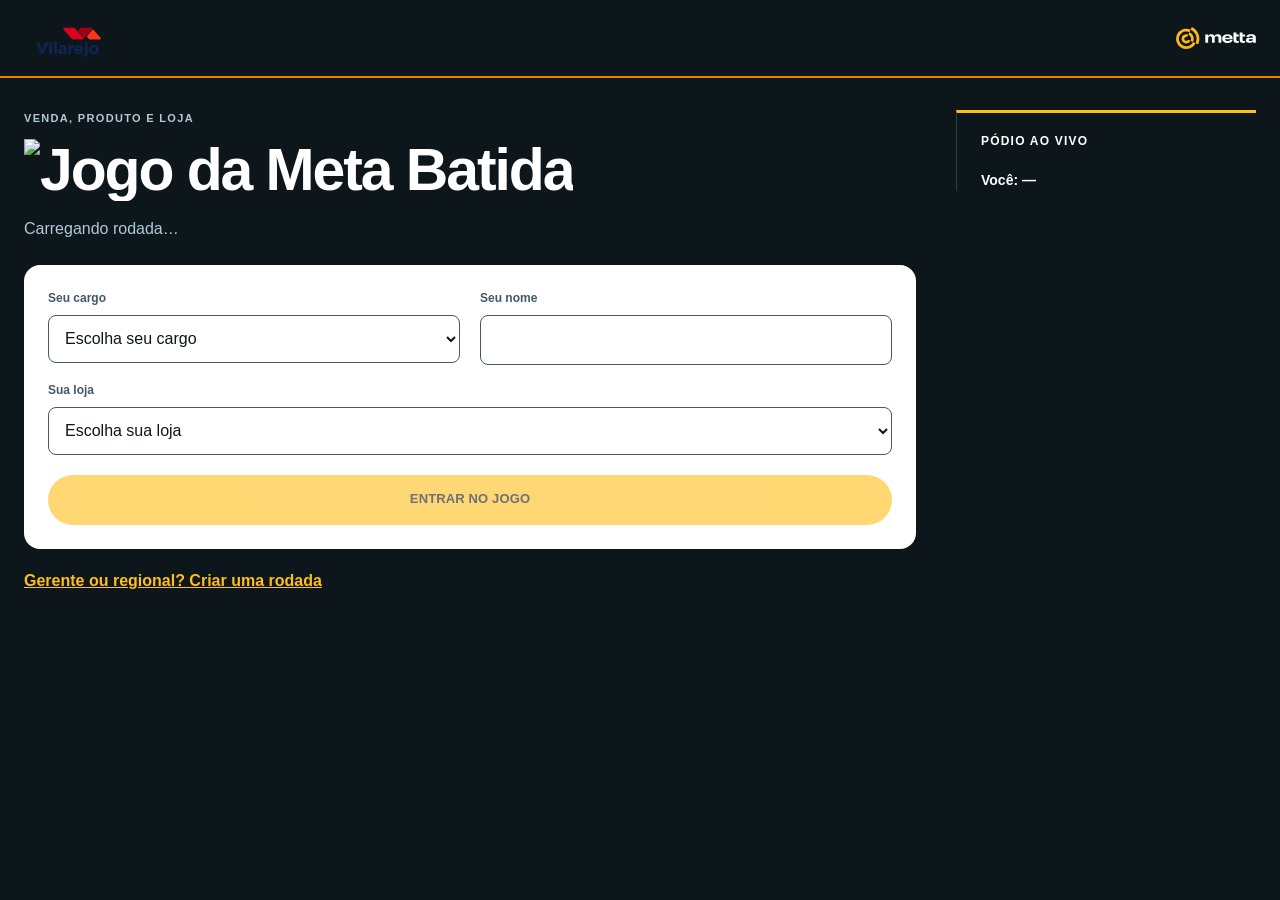
==== frontend/vilarejo/index.html @ fbdecd22 "Endpoint /gerente do motor + novo tenant Vilarejo com frontend próprio Implementa POST /gerente (cri" ====
<!doctype html>
<html lang="pt-BR">
<head><meta charset="utf-8"><meta name="viewport" content="width=device-width,initial-scale=1"><title>Jogo da Meta Batida · Vilarejo</title><link rel="stylesheet" href="../css/jogo.css"><script type="module" src="../js/jogador.js"></script></head>
<body>
<header class="marca"><img class="logo-cliente" src="../img/logo-vilarejo.png" alt="Vilarejo" width="150" height="42"><span><img class="logo-jogo" src="../img/logo-jogo.png" alt="Jogo da Meta Batida" width="900" height="294"></span><img class="logo-metta" src="../img/logo-metta.svg" alt="Metta" width="120" height="26"></header>
<div class="layout">
<aside class="podio painel" aria-label="Pódio ao vivo"><h2>Pódio ao vivo</h2><ol id="podio" class="medalhas"></ol><div class="podio-rodape"><strong id="posicao">Você: —</strong><button id="alternar" class="discreto" hidden aria-label="Alternar entre pódio da loja e geral">Ver geral</button></div></aside>
<main id="principal">
<section id="entrada" class="painel">
<p class="sobretitulo">VENDA, PRODUTO E LOJA</p><h1 class="titulo-logo"><img src="../img/logo-jogo.png" alt="Jogo da Meta Batida" width="900" height="294"></h1><p id="rodada">Carregando rodada…</p>
<form id="formulario"><div class="campo"><label for="cargo">Seu cargo</label><select id="cargo" name="cargo" required><option value="">Escolha seu cargo</option><option>Gerente</option><option>Regional</option><option>Vendedor</option><option>Outro</option></select></div><div id="campo-nome-lista" class="campo" hidden><label for="nome-lista">Escolha seu nome</label><select id="nome-lista" name="nome-lista"></select></div><div id="campo-nome" class="campo"><label for="nome">Seu nome</label><input id="nome" name="nome" autocomplete="name" minlength="2" maxlength="60" required></div><div id="campo-loja"><label for="loja">Sua loja</label><select id="loja" name="loja" required><option value="">Escolha sua loja</option></select></div><button id="entrar" class="principal" disabled aria-label="Entrar no jogo">Entrar no jogo</button></form><a id="criar-rodada" class="link-rodada" href="gerente.html">Gerente ou regional? Criar uma rodada</a>
</section>
<section id="instrucoes" class="painel" hidden><p class="sobretitulo">PREPARE-SE PARA JOGAR</p><h1>Como funciona</h1><p id="aviso-instrutor" class="aviso-instrutor"></p><ol class="regras"><li>Jogue com seu nome.</li><li id="regra-loja">Represente sua loja.</li><li>Escolha uma opção: só uma é correta.</li><li id="regra-tempo">Cada pergunta tem tempo para responder.</li><li>Quanto mais rápido acertar, mais pontos. Não dá para voltar.</li><li>Sem resposta, você fica com zero na pergunta.</li><li>Veja sua posição no ranking ao final.</li></ol><button id="comecar" class="principal" aria-label="Começar a primeira pergunta">Começar</button></section>
<section id="jogo" class="cartao" hidden aria-label="Pergunta atual">
<div class="tempo"><progress id="barra" max="100" value="100" aria-label="Tempo restante"></progress><strong id="segundos" role="timer">— s</strong></div>
<div class="pergunta-topo"><span id="numero"></span><span id="tema"></span></div><h1 id="pergunta"></h1><img id="foto" class="produto" alt=""><div id="opcoes" class="opcoes"></div>
</section>
<section id="feedback" class="painel feedback" hidden><h1 id="mensagem-feedback" role="status"></h1></section>
<section id="final" class="painel" hidden><p class="sobretitulo">FIM DE JOGO</p><h1>Seu <em>resultado</em></h1><p id="resultado"></p><div id="estatisticas" class="estatisticas"></div><h2>Lista por cargo</h2><div id="listas" class="listas"></div><div id="ranking" class="ranking" tabindex="0" aria-label="Lista do cargo com rolagem" hidden></div><button id="nova-rodada" class="discreto" hidden aria-label="Entrar na nova rodada">Nova rodada disponível</button></section>
<p id="status" class="status" role="status" aria-live="polite"></p>
</main></div>
</body></html>
---- frontend/css/jogo.css ----
/* Metta: títulos Expanded, texto Inter, superfícies oficiais e hierarquia editorial. */
@font-face{font-family:'Zalando Sans Expanded';src:url('../fonts/ZalandoSansExpanded-ExtraBold.woff2') format('woff2');font-weight:800;font-display:swap}
@font-face{font-family:Inter;src:url('../fonts/Inter-Regular.woff2') format('woff2');font-weight:400;font-display:swap}
@font-face{font-family:Inter;src:url('../fonts/Inter-SemiBold.woff2') format('woff2');font-weight:600;font-display:swap}
:root{--noite:#0C161B;--card:#1A2A35;--ardosia:#2E3E47;--aco:#B0CAD8;--cinza-azul:#435965;--gelo:#EBF3F7;--branco:#FFF;--amarelo:#FFBE18;--amarelo-hover:#FFC531;--amarelo-press:#FFB618;--laranja:#E98300;--tinta:#0C161B;--azul:#435965;--azul-claro:#B0CAD8;--cinza:#EBF3F7;--azul-noite:#0C161B;--borda:#435965;--fonte:Inter,sans-serif;--display:'Zalando Sans Expanded',sans-serif}
*{box-sizing:border-box}
[hidden]{display:none!important}
body{margin:0;min-height:100dvh;background:var(--noite);color:var(--branco);font:400 16px/1.5 var(--fonte)}
button,input,select,textarea{font:inherit}
button{cursor:pointer;font-weight:600;border:0}
button:disabled{cursor:default;opacity:.6}
h1,h2{font-family:var(--display);font-weight:800;text-wrap:balance}
h1{font-size:clamp(32px,3.6vw,52px);line-height:1.12;letter-spacing:-.035em;margin:12px 0 24px}
h2{font-size:22px;line-height:1.25;margin:0 0 16px}
strong{font-weight:600}
em{font-style:normal;color:var(--amarelo)}
p{margin:0 0 16px}
:focus-visible{outline:3px solid var(--aco);outline-offset:4px}
.marca{min-height:76px;padding:16px max(24px,calc((100vw - 1280px)/2));display:flex;align-items:center;gap:24px;border-bottom:2px solid var(--laranja);background:var(--noite);color:var(--branco)}
.marca .logo-cliente{width:auto;height:40px}
.marca .logo-metta{width:auto;height:22px}
.marca .logo-jogo{width:auto;height:44px;display:block;margin:0 auto}
body:has(#entrada:not([hidden])) .marca .logo-jogo{visibility:hidden}
.link-rodada{display:inline-block;margin-top:20px;color:var(--amarelo);font-weight:600}
.pagina-rodada{max-width:640px;margin:32px auto;padding:0 16px}.pagina-rodada h1 em{display:block}.pagina-rodada h2{font-size:16px;margin:24px 0 8px}
.copiar{display:flex;gap:8px;align-items:center;margin:0}.copiar .discreto{flex:none;display:inline-flex;align-items:center;text-decoration:none}
#encerrar{margin-top:32px}.botao-link{display:inline-flex;align-items:center;text-decoration:none;margin-top:12px}
.titulo-logo{margin:0 0 16px;line-height:0}.titulo-logo img{width:min(420px,100%);height:auto}
.marca span{flex:1;text-align:center;font-size:11px;letter-spacing:.12em;color:var(--aco);font-weight:600}
.layout{max-width:1280px;margin:32px auto;padding:0 24px;display:grid;grid-template-columns:minmax(0,1fr) 300px;gap:40px;align-items:start}
main{min-width:0}.layout main{grid-column:1;grid-row:1}
.painel,.cartao{min-width:0}
.sobretitulo{font-size:11px;letter-spacing:.12em;font-weight:600;color:var(--aco);text-transform:uppercase;margin:0 0 12px}
/* Entrada: abertura editorial e formulário com superfície própria. */
#entrada h1{max-width:660px;font-size:clamp(38px,4.6vw,64px);line-height:1.06}
#entrada h1 em{display:block}
#rodada{color:var(--aco);margin:0 0 24px}
#formulario{padding:24px;background:var(--branco);color:var(--tinta);border-radius:16px;display:grid;grid-template-columns:1fr 1fr;gap:16px 20px}
.campo{min-width:0}.campo-amplo,#campo-loja,#formulario .principal{grid-column:1/-1}
label{display:block;font-size:12px;font-weight:600;color:var(--cinza-azul);margin:0 0 8px}
input,select,textarea{display:block;width:100%;min-height:48px;padding:12px;border:1px solid var(--cinza-azul);border-radius:8px;color:var(--tinta);background:var(--branco)}
input:focus-visible,select:focus-visible,textarea:focus-visible{outline-color:var(--cinza-azul)}
.principal{min-height:50px;background:var(--amarelo);color:var(--tinta);border-radius:999px;padding:12px 24px;font:800 13px/1.3 var(--display);letter-spacing:.01em;text-transform:uppercase;transition:background .2s}
.principal:hover:enabled{background:var(--amarelo-hover)}.principal:active:enabled{background:var(--amarelo-press)}
#formulario .principal{margin-top:4px}
#formulario :focus-visible{outline-color:var(--cinza-azul)}
.discreto{background:var(--ardosia);color:var(--branco);padding:10px 16px;min-height:44px;border-radius:999px;font-size:13px}
.discreto:hover:enabled{background:var(--cinza-azul)}
/* Pódio: uma lista, sem três cartões competindo com a pergunta. */
.podio{grid-column:2;grid-row:1;position:sticky;top:24px;border-top:3px solid var(--amarelo);padding:20px 0 0 24px;border-left:1px solid var(--ardosia)}
.podio h2{font:600 12px/1.4 var(--fonte);letter-spacing:.1em;text-transform:uppercase;margin-bottom:20px}
.medalhas{list-style:none;padding:0;margin:0;counter-reset:podio}
.medalha{display:grid;grid-template-columns:48px minmax(0,1fr) auto;gap:2px 8px;align-items:baseline;padding:18px 0;border-bottom:1px solid var(--ardosia);overflow-wrap:anywhere}
.colocacao{white-space:nowrap;overflow-wrap:normal;font-family:var(--display);font-size:25px;font-weight:800;color:var(--aco);grid-row:1/3}
.medalha:first-child .colocacao{color:var(--amarelo)}
.nome-podio{font-size:16px;line-height:1.3;grid-column:2}
.pontos-podio{grid-column:3;font-size:12px;white-space:nowrap;color:var(--aco);font-variant-numeric:tabular-nums}
.loja-podio{grid-column:2/-1;font-size:12px;color:var(--aco)}
.podio-rodape{display:flex;flex-wrap:wrap;gap:12px;align-items:center;justify-content:space-between;margin-top:20px;font-size:14px}
.podio-rodape .discreto{font-size:12px;padding:8px 12px}
/* Instruções numeradas, com ritmo de leitura. */
.regras{list-style:none;counter-reset:regra;padding:0;margin:24px 0 28px}
.regras li{counter-increment:regra;display:flex;align-items:center;gap:16px;padding:14px 0;border-bottom:1px solid var(--ardosia)}
.regras li::before{content:counter(regra,decimal-leading-zero);font-family:var(--display);font-weight:800;color:var(--amarelo);font-size:20px}
#instrucoes .principal{min-width:240px}
/* A pergunta ocupa um palco claro; cronômetro e progresso continuam explícitos. */
.cartao{padding:24px;border-radius:16px;background:var(--branco);color:var(--tinta);display:grid;grid-template-columns:minmax(0,1fr) 92px;gap:16px}
.pergunta-topo{grid-column:1;grid-row:1;display:flex;flex-direction:column;justify-content:center;gap:2px;font-size:11px;font-weight:600;letter-spacing:.06em;color:var(--cinza-azul)}
#numero{color:var(--tinta);font-size:13px}#tema{overflow-wrap:anywhere}
.tempo{grid-column:2;grid-row:1;display:flex;flex-direction:column;align-items:stretch;justify-content:center;gap:4px}
.tempo strong{order:-1;font:800 28px/1 var(--display);text-align:right;white-space:nowrap;font-variant-numeric:tabular-nums}
progress{appearance:none;border:0;border-radius:999px;width:100%;height:6px;overflow:hidden;background:var(--gelo)}
progress::-webkit-progress-bar{background:var(--gelo)}
progress::-webkit-progress-value{background:var(--cinza-azul)}
progress::-moz-progress-bar{background:var(--cinza-azul)}
.urgente .tempo strong{text-decoration:underline;text-underline-offset:4px}
.cartao h1{grid-column:1/-1;font-size:clamp(22px,2.1vw,30px);line-height:1.25;letter-spacing:-.025em;margin:0;text-wrap:pretty}
.produto{grid-column:1/-1;display:block;width:100%;height:clamp(110px,24vh,240px);object-fit:contain;background:var(--branco);border-radius:8px}
.opcoes{grid-column:1/-1;display:grid;grid-template-columns:1fr 1fr;gap:8px}
.opcao{min-width:0;min-height:58px;display:flex;align-items:center;text-align:left;padding:12px;gap:10px;border:1px solid var(--cinza-azul);border-radius:10px;background:var(--branco);color:var(--tinta);line-height:1.35;transition:background .2s}
.opcao>span:last-child{min-width:0;overflow-wrap:anywhere}
.opcao:hover:enabled{background:var(--gelo)}
.letra{display:grid;place-items:center;flex:0 0 28px;height:28px;border-radius:6px;background:var(--gelo);color:var(--cinza-azul);font-size:13px;font-weight:600}
.opcao.selecionada{background:var(--ardosia);color:var(--branco);opacity:1}.opcao.selecionada .letra{background:var(--branco);color:var(--tinta)}
.cartao :focus-visible{outline-color:var(--cinza-azul)}
/* Feedback e fechamento: o resultado, em primeiro plano. */
.feedback{display:grid;place-content:center;min-height:440px;padding:40px 24px;border-block:1px solid var(--ardosia)}
.feedback h1{font-size:clamp(32px,4.2vw,58px);max-width:680px;margin:0;text-align:center}
.feedback.acerto h1{color:var(--amarelo)}
.status{color:var(--aco);font-size:13px;margin:10px 0 0;overflow-wrap:anywhere}.status:empty{display:none}
#resultado{font-size:18px;color:var(--aco)}
.estatisticas{display:grid;grid-template-columns:1.5fr 1fr 1fr;margin:24px 0 32px;border-block:1px solid var(--ardosia)}
.estatisticas div{padding:24px 12px;border-right:1px solid var(--ardosia);color:var(--aco);font-size:14px}
.estatisticas div:first-child{padding-left:0}.estatisticas div:last-child{border:0}
.estatisticas strong{display:block;font:800 clamp(28px,3.2vw,44px)/1.2 var(--display);color:var(--branco);font-variant-numeric:tabular-nums}
.estatisticas div:first-child strong{color:var(--amarelo)}
.listas{display:flex;flex-wrap:wrap;gap:8px;margin:0 0 12px}.listas [aria-pressed="true"]{background:var(--amarelo);color:#0C161B;border-color:var(--amarelo)}
.ranking{max-height:42vh;overflow:auto;overscroll-behavior:contain}
.linha{display:grid;grid-template-columns:40px minmax(0,1fr) auto;gap:12px;align-items:center;padding:14px 12px;border-bottom:1px solid var(--ardosia)}
.linha span{overflow-wrap:anywhere}.linha small{display:block;color:var(--aco);font-size:12px}.linha>strong:last-child{white-space:nowrap;font-variant-numeric:tabular-nums}
.linha.eu{background:var(--ardosia);border-radius:8px}.linha.eu>strong:first-child{text-decoration:underline}
#nova-rodada{margin-top:20px}
/* Telão: três líderes grandes à esquerda e dez posições legíveis à direita. */
.palco{max-width:1440px;margin:32px auto;padding:0 40px;display:grid;grid-template-columns:minmax(0,1fr) minmax(380px,.9fr);gap:0 48px}
.palco-abertura{grid-column:1}.telao h1{font-size:clamp(40px,4vw,64px);margin:8px 0 16px}.telao h1 em{display:block}
#situacao{color:var(--aco);font-size:18px}
.telao .medalhas{grid-column:1}.telao .medalha{grid-template-columns:92px minmax(0,1fr) auto;padding:20px 0;gap:4px 12px}
.telao .colocacao{font-size:44px}.telao .nome-podio{font:800 clamp(20px,2vw,30px)/1.2 var(--display)}
.telao .pontos-podio{font-size:18px}.telao .loja-podio{font-size:16px}
.contagem{grid-column:1;font-size:16px;color:var(--aco);margin:20px 0 0}
.palco-ranking{grid-column:2;grid-row:1/5;border-left:1px solid var(--ardosia);padding-left:32px}
.palco-ranking h2{font-size:20px;padding:4px 0 18px;border-bottom:3px solid var(--amarelo);margin:0}
.telao .ranking{max-height:none}.telao .linha{padding:10px 0;font-size:18px;gap:8px}.telao .linha small{font-size:13px}
.telao #status{grid-column:1/-1;color:var(--aco);margin-top:12px;font-size:13px}
@media(min-width:1100px){
 .cartao{grid-template-columns:minmax(0,.85fr) minmax(0,1fr) 92px;gap:16px 24px}
 .pergunta-topo{grid-column:1/3}.tempo{grid-column:3}
 .produto{grid-column:1;grid-row:3;height:clamp(220px,35vh,340px);align-self:center}
 .opcoes{grid-column:2/4;grid-row:3;grid-template-columns:1fr}
}
@media(min-width:900px) and (max-height:750px){
 .marca{min-height:60px;padding-block:10px}.marca .logo-cliente{height:36px}
 .layout{margin:20px auto;gap:28px}.cartao{padding:20px;gap:12px 20px}
 .cartao h1{font-size:24px}.produto{height:110px}.opcao{font-size:15px;min-height:52px;padding:10px}
 .palco{margin:20px auto}.telao h1{font-size:42px}.telao .medalha{padding:14px 0}.telao .linha{font-size:16px;padding:7px 0}.telao .linha small{font-size:12px}
}
@media(min-width:1100px) and (max-height:750px){.produto{height:240px}}
@media(max-width:899px){
 body{font-size:15px}.marca{min-height:54px;padding:10px 16px;gap:12px}.marca .logo-jogo{height:30px}.titulo-logo img{width:240px}.marca .logo-cliente{height:32px}.marca .logo-metta{height:18px;margin-left:auto}
 .layout{display:flex;flex-direction:column;margin:0 auto;padding:0 12px;gap:20px}.layout main{width:100%}
 .podio{position:sticky;top:0;z-index:2;width:100%;padding:8px 0;background:var(--noite);border-top:0;border-left:0;border-bottom:1px solid var(--ardosia)}
 .podio h2{display:none}.podio .medalhas{display:grid;grid-template-columns:repeat(3,minmax(0,1fr));gap:8px}
 .podio .medalha{position:relative;grid-template-columns:24px minmax(0,1fr);padding:0 6px 0 0;border:0;border-right:1px solid var(--ardosia);gap:0 4px}
 .podio .medalha:last-child{border:0}.podio .colocacao{font:600 13px/1.4 var(--fonte);grid-row:1;align-self:center}
 .podio .nome-podio{font-size:12px;overflow:hidden;text-overflow:ellipsis;white-space:nowrap}
 .podio .pontos-podio{grid-column:2;font-size:11px}.podio .loja-podio{display:none}
 .podio-rodape{margin-top:6px;gap:4px;font-size:11px;min-height:24px}.podio-rodape .discreto{min-height:24px;padding:2px 10px;font-size:11px}
 #entrada h1{font-size:38px;margin:8px 0 16px}#rodada{font-size:14px;margin-bottom:20px}
 #formulario{padding:20px;grid-template-columns:1fr;gap:16px}.campo{grid-column:1/-1}
 h1{font-size:32px}h2{font-size:20px}.regras{margin-block:16px 24px}.regras li{padding:12px 0;gap:12px}
 #instrucoes .principal{width:100%}.sobretitulo{font-size:10px}
 .cartao{padding:14px;gap:10px;grid-template-columns:minmax(0,1fr) 70px;border-radius:12px}.cartao h1{font-size:21px;line-height:1.25}
 #numero{font-size:11px}.pergunta-topo{font-size:10px}.tempo strong{font-size:24px}
 .produto{height:clamp(110px,calc(100dvh - 540px),200px)}
 .opcoes{grid-template-columns:1fr;gap:6px}.opcao{min-height:48px;padding:9px 10px;font-size:14px;gap:8px}.letra{flex-basis:26px;height:26px}
 .feedback{min-height:350px;padding:24px 12px}.feedback h1{font-size:34px}
 .estatisticas{grid-template-columns:1.3fr 1fr 1fr;margin:20px 0 24px}.estatisticas div{padding:16px 8px;font-size:12px}.estatisticas strong{font-size:26px}
 .linha{grid-template-columns:28px minmax(0,1fr) auto;font-size:13px;padding:12px 8px;gap:8px}.ranking{max-height:40vh}
 .palco{display:block;margin:24px auto;padding:0 20px}.telao h1{font-size:40px}.telao h1 em{display:inline}
 .telao .medalha{grid-template-columns:60px minmax(0,1fr) auto;padding:16px 0}.telao .colocacao{font-size:32px}.telao .nome-podio{font-size:20px}.telao .pontos-podio{font-size:14px}.telao .loja-podio{font-size:13px}
 .palco-ranking{margin-top:32px;padding:0;border:0}.telao .linha{font-size:16px}
}
/* 360 × 640: foto de 110px e quatro alternativas integrais em duas colunas. */
@media(max-width:899px) and (max-height:700px){
 .em-jogo .marca{min-height:42px;padding:6px 12px}.em-jogo .marca .logo-cliente{height:28px}.em-jogo .marca .logo-metta{height:16px}.em-jogo .marca .logo-jogo{height:28px}
 .em-jogo .layout{gap:8px;padding:0 8px}.em-jogo .podio{padding:6px 2px}.em-jogo .podio-rodape{margin-top:2px}
 .em-jogo .cartao{padding:10px;gap:8px;grid-template-columns:minmax(0,1fr) 64px}
 .em-jogo .cartao h1{font-size:18px;line-height:1.25}.em-jogo .tempo strong{font-size:22px}
 .em-jogo .produto{height:110px}.em-jogo .opcoes{grid-template-columns:1fr 1fr;gap:6px}.em-jogo .opcao{font-size:13px;min-height:48px;padding:8px;gap:6px;align-items:flex-start}
 .em-jogo .letra{flex-basis:22px;height:22px;font-size:12px}.em-jogo .status{font-size:12px;margin-top:4px}
}
@media(prefers-reduced-motion:reduce){*,*::before,*::after{animation:none!important;transition:none!important;scroll-behavior:auto!important}}

/* Mensagens visíveis e telão legível em tela compartilhada. */
main [role=status]{color:var(--amarelo);font-size:15px;font-weight:600}
@media(min-width:900px){
 .telao .pontos-podio{font-size:24px}.telao .contagem{font-size:20px;margin-top:12px}.telao .listas button{font-size:16px}.telao .linha{font-size:22px}.telao .linha small{font-size:15px}
 .telao .medalha{padding:12px 0}.palco{margin-block:16px}
}
#instrucoes .principal{position:sticky;bottom:12px}
#instrucoes .principal:disabled{background:var(--ardosia);color:var(--branco);opacity:1}
.aviso-instrutor{color:var(--amarelo);font-weight:600;margin:16px 0}
.controle{display:flex;flex-wrap:wrap;gap:8px;margin-top:24px}.controle .principal{width:auto}.controle #encerrar{margin-top:0}
.lista-postos{margin:0;padding-left:20px;color:var(--aco)}
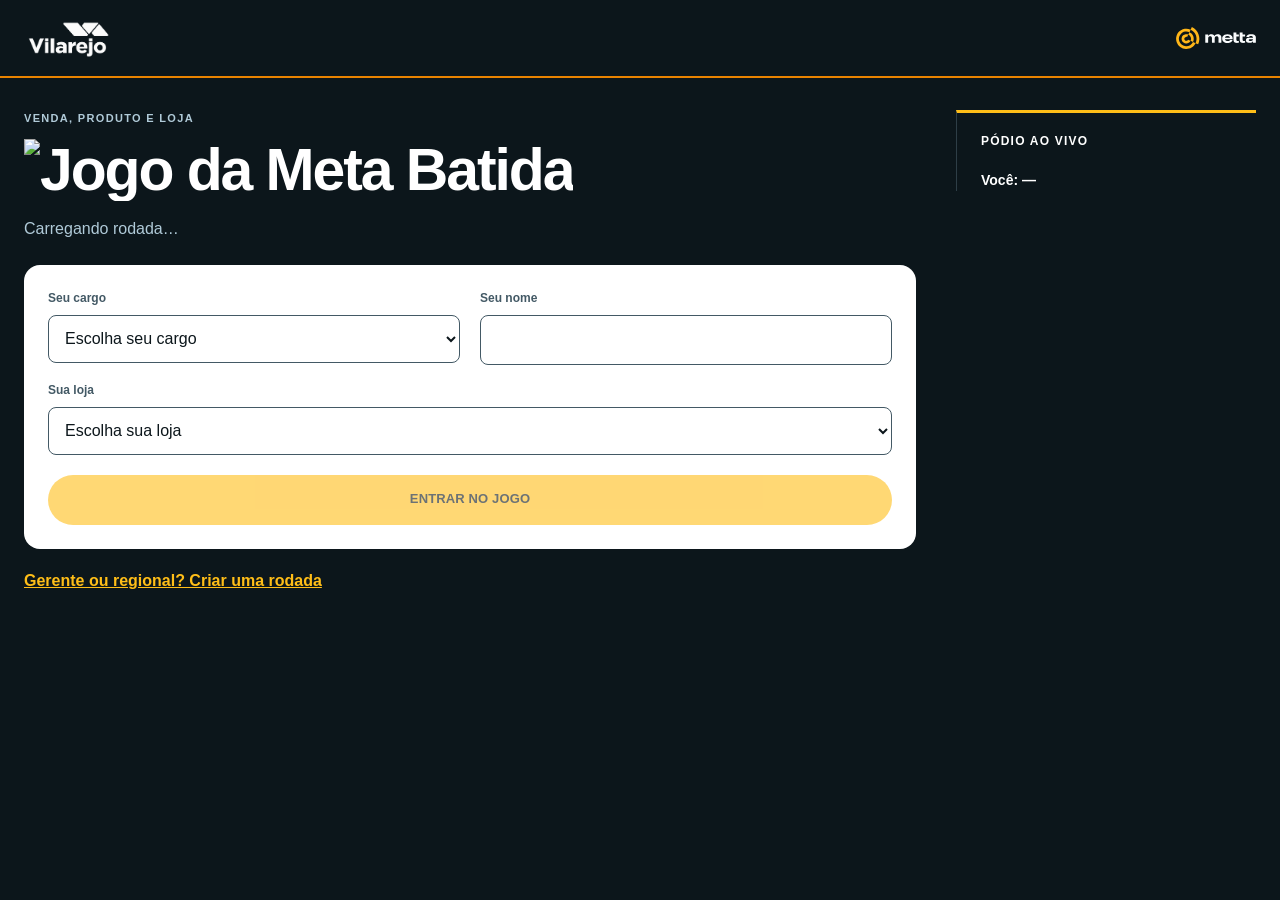
==== commit 6f2c17dc: "Troca a logo da Vilarejo pela versão branca (visível no fundo escuro) Co-Authored-By: Claude Sonnet " ====
--- a/frontend/vilarejo/index.html
+++ b/frontend/vilarejo/index.html
@@ -2,7 +2,7 @@
 <html lang="pt-BR">
 <head><meta charset="utf-8"><meta name="viewport" content="width=device-width,initial-scale=1"><title>Jogo da Meta Batida · Vilarejo</title><link rel="stylesheet" href="../css/jogo.css"><script type="module" src="../js/jogador.js"></script></head>
 <body>
-<header class="marca"><img class="logo-cliente" src="../img/logo-vilarejo.png" alt="Vilarejo" width="150" height="42"><span><img class="logo-jogo" src="../img/logo-jogo.png" alt="Jogo da Meta Batida" width="900" height="294"></span><img class="logo-metta" src="../img/logo-metta.svg" alt="Metta" width="120" height="26"></header>
+<header class="marca"><img class="logo-cliente" src="../img/logo-vilarejo-branca.png" alt="Vilarejo" width="150" height="42"><span><img class="logo-jogo" src="../img/logo-jogo.png" alt="Jogo da Meta Batida" width="900" height="294"></span><img class="logo-metta" src="../img/logo-metta.svg" alt="Metta" width="120" height="26"></header>
 <div class="layout">
 <aside class="podio painel" aria-label="Pódio ao vivo"><h2>Pódio ao vivo</h2><ol id="podio" class="medalhas"></ol><div class="podio-rodape"><strong id="posicao">Você: —</strong><button id="alternar" class="discreto" hidden aria-label="Alternar entre pódio da loja e geral">Ver geral</button></div></aside>
 <main id="principal">
